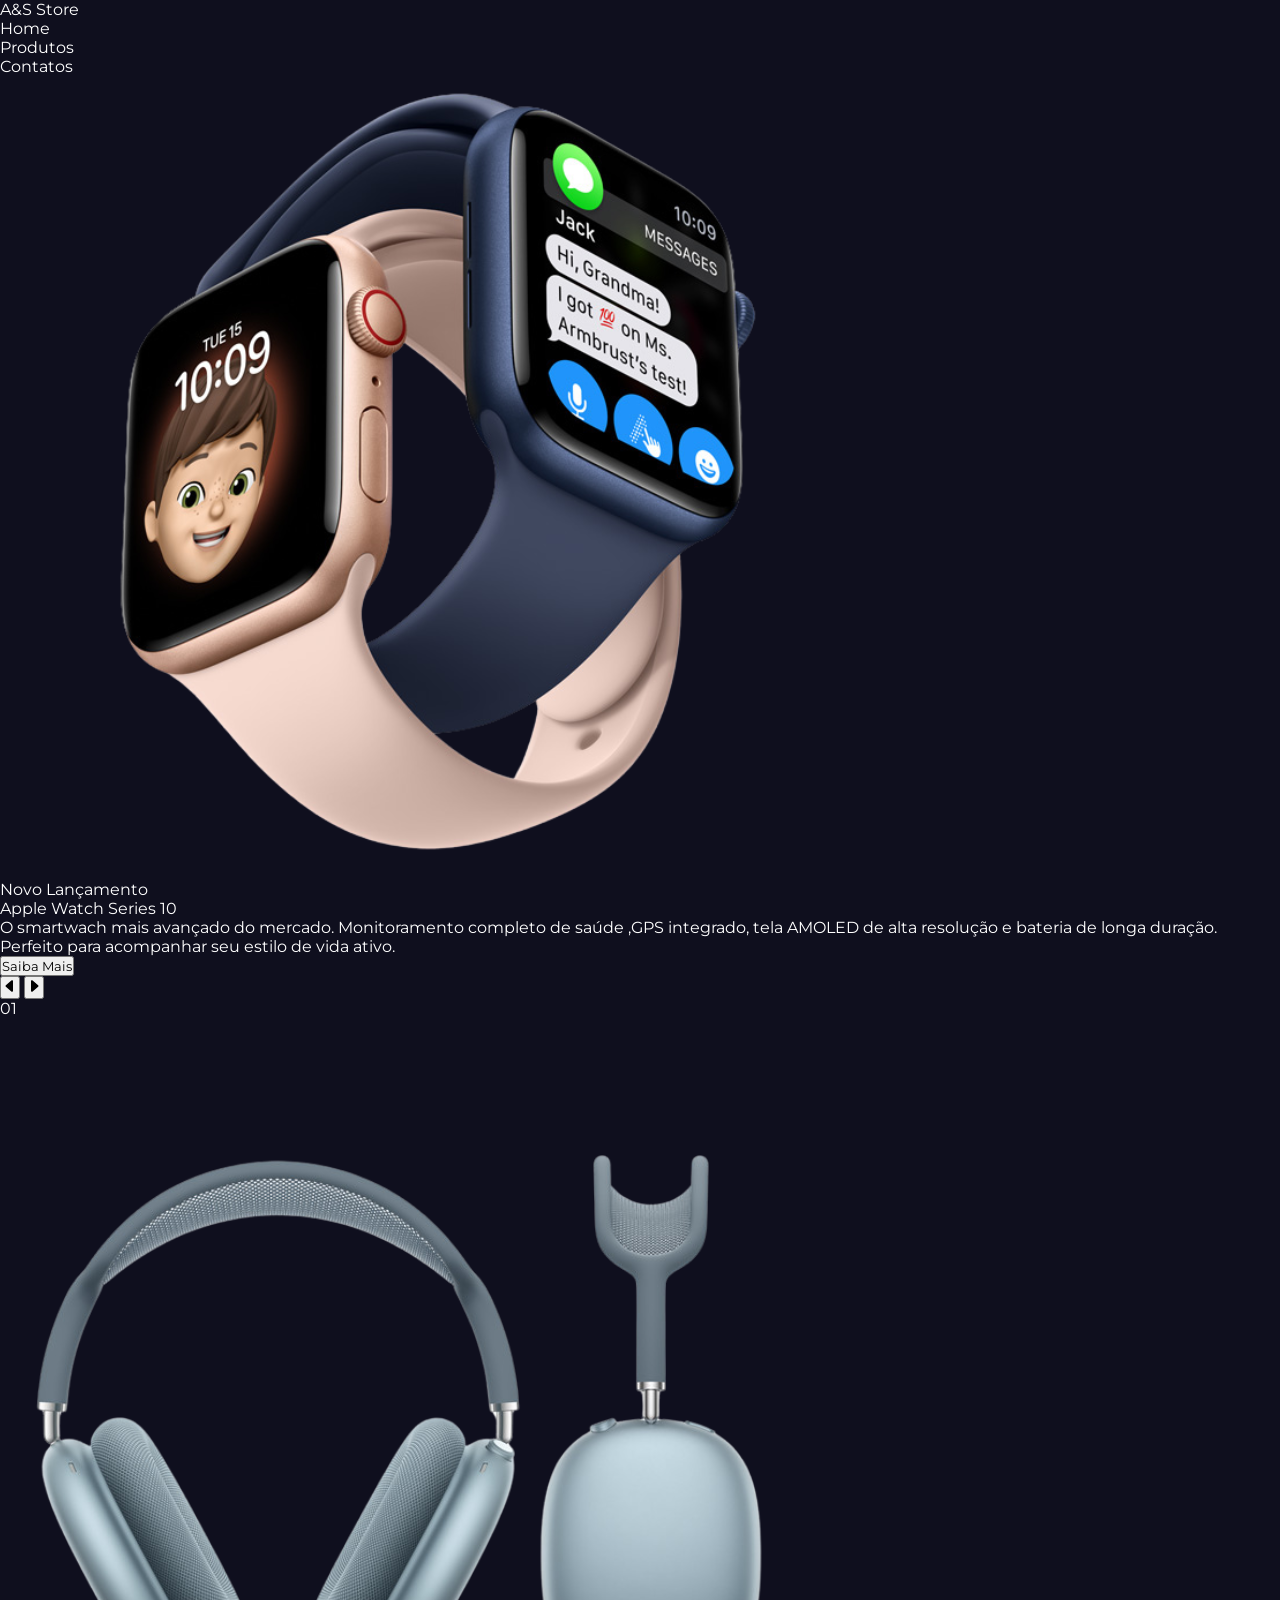
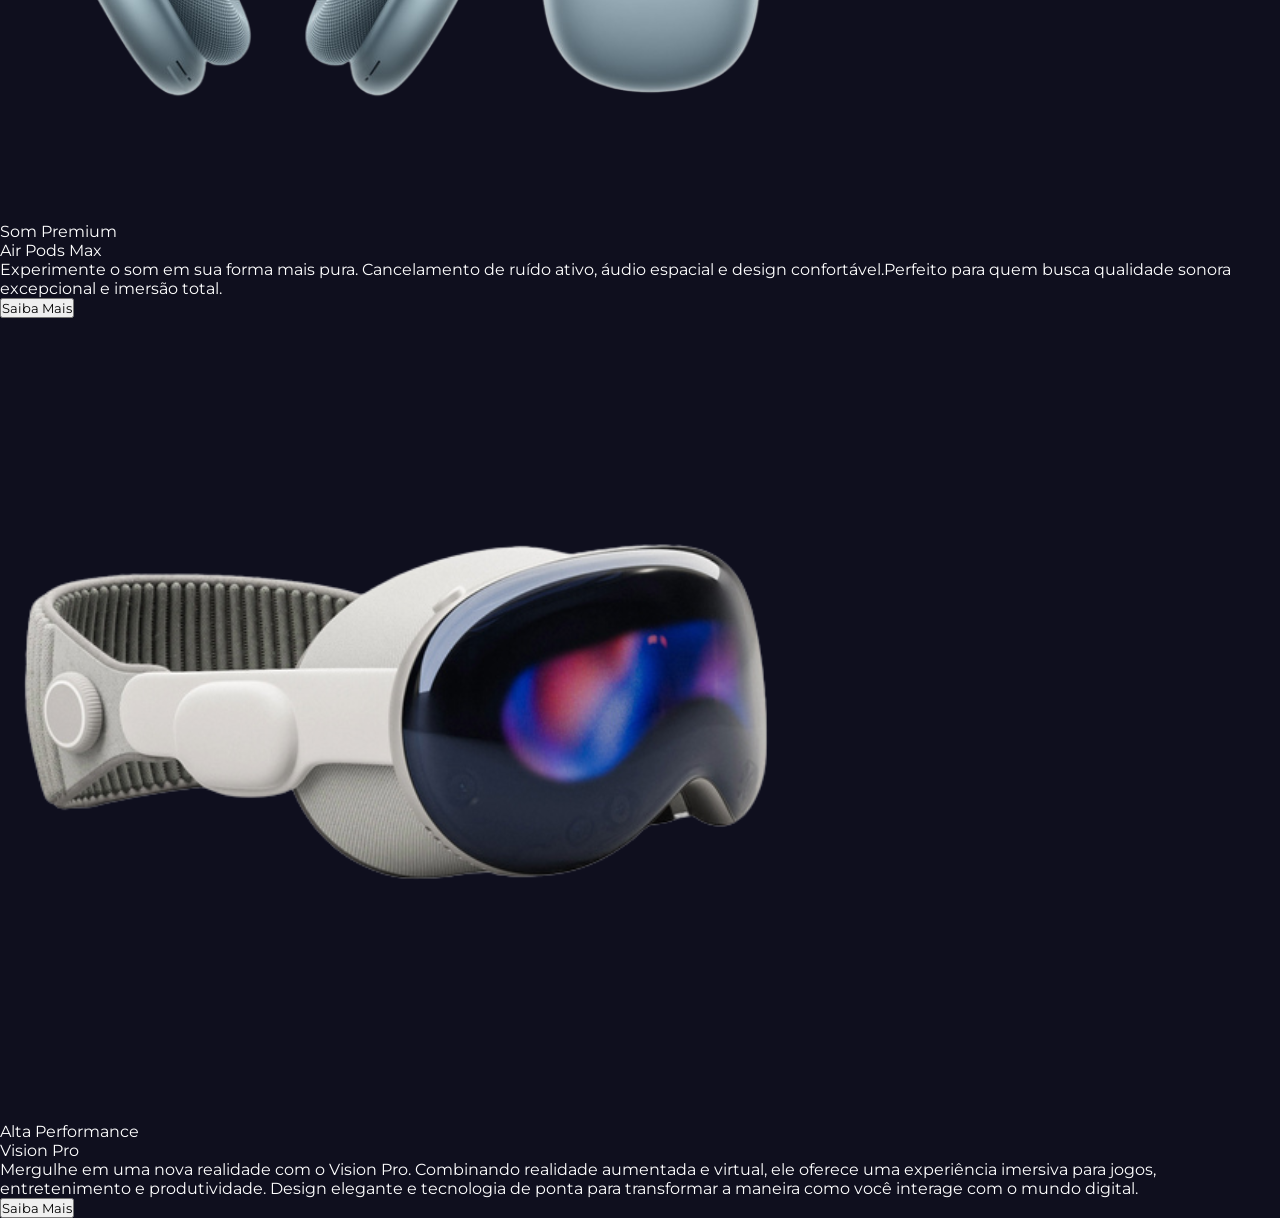
==== index02.html @ 2100784b "Primeiro Commit" ====
<!doctype html>
<html lang="en">
  <head>
    <meta charset="UTF-8" />
    <meta name="viewport" content="width=device-width, initial-scale=1.0" />
    <link rel="preconnect" href="https://fonts.googleapis.com">
    <link rel="preconnect" href="https://fonts.gstatic.com" crossorigin>
    <link href="https://fonts.googleapis.com/css2?family=Montserrat:ital,wght@0,100..900;1,100..900&family=Orbitron:wght@400..900&display=swap" rel="stylesheet">
    <link rel="stylesheet" href="styles02.css">
    <title>A&S Store</title>
  </head>
  <body>
    <header>
      <div class="logo">A&S Store</div>
      <nav>
        <ul>
          <li>Home</li>
          <li>Produtos</li>
          <li>Contatos</li>
        </ul>
      </nav>
    </header>

    <main class="container">
      <div class="tech-circle">
        <div class="circle"></div>
        <div class="circle"></div>
        <div class="circle"></div>
        <div class="circle"></div>
      </div>

      <div class="list">
        <div class="item active">

          <div class="product-img">
            <img src="img/apple-watch.png" alt="Apple Watch"/>
            </div>
            <div class="content">
              <p class="product-tag">Novo Lançamento</p>
              <p class="product-name">Apple Watch Series 10</p>
              <p class="description">
                O smartwach mais avançado do mercado. Monitoramento completo de
                saúde ,GPS integrado, tela AMOLED de alta resolução e bateria de
                longa duração. Perfeito para acompanhar seu estilo de vida
                ativo.
              </p>
              <button class="btn">Saiba Mais</button>
            </div>
          </div>
        </div>

      <div class="arrows" id="prev">
          <button class="arrows-btn">
          <svg xmlns="http://www.w3.org/2000/svg" width="16" height="16" fill="currentColor" class="bi bi-caret-left-fill" viewBox="0 0 16 16">
          <path d="m3.86 8.753 5.482 4.796c.646.566 1.658.106 1.658-.753V3.204a1 1 0 0 0-1.659-.753l-5.48 4.796a1 1 0 0 0 0 1.506z"/>
          </svg>
          </button>
          <button class="arrows-btn" id="next">
          <svg xmlns="http://www.w3.org/2000/svg" width="16" height="16" fill="currentColor" class="bi bi-caret-right-fill" viewBox="0 0 16 16">
          <path d="m12.14 8.753-5.482 4.796c-.646.566-1.658.106-1.658-.753V3.204a1 1 0 0 1 1.659-.753l5.48 4.796a1 1 0 0 1 0 1.506z"/>
          </svg>
          </button>
      </div>

      <div class="indicators">
          <div class="numbers">01</div>
          <div class="dots">
          <div class="dot active"></div>
          <div class="dot"></div>
          <div class="dot"></div>

        </div>
      </div>

        <div class="item">

          <div class="product-img">
            <img src="img/air-pods.png" alt="Air Pods Max" />
            <div class="content">
              <p class="product-tag">Som Premium</p>
              <p class="product-name">Air Pods Max</p>
              <p class="description">
                Experimente o som em sua forma mais pura. Cancelamento de ruído ativo, 
                áudio espacial e design confortável.Perfeito para quem busca qualidade sonora excepcional e 
                imersão total.
              </p>
              <button class="btn">Saiba Mais</button>
            </div>
          </div>


        </div>

        <div class="item">
          <div class="product-img">
            <img src="img/vision-pro.png" alt="Vision Pro" />
            <div class="content">
              <p class="product-tag">Alta Performance</p>
              <p class="product-name">Vision Pro</p>
              <p class="description">
                Mergulhe em uma nova realidade com o Vision Pro. Combinando realidade aumentada e virtual, 
                ele oferece uma experiência imersiva para jogos, entretenimento e produtividade. 
                Design elegante e tecnologia de ponta para transformar a maneira como você interage com o mundo digital.
              </p>
              <button class="btn">Saiba Mais</button>
        </div>
      </div>
    </main>
  </body>
</html>
---- styles02.css ----
* {
margin: 0;
padding: 0;
box-sizing: border-box;
list-style: none;
font-family: "Montserrat", sans-serif;
}

body {
background-color: #0f0f1e;
color: #fff;
font-size: 16px;
}
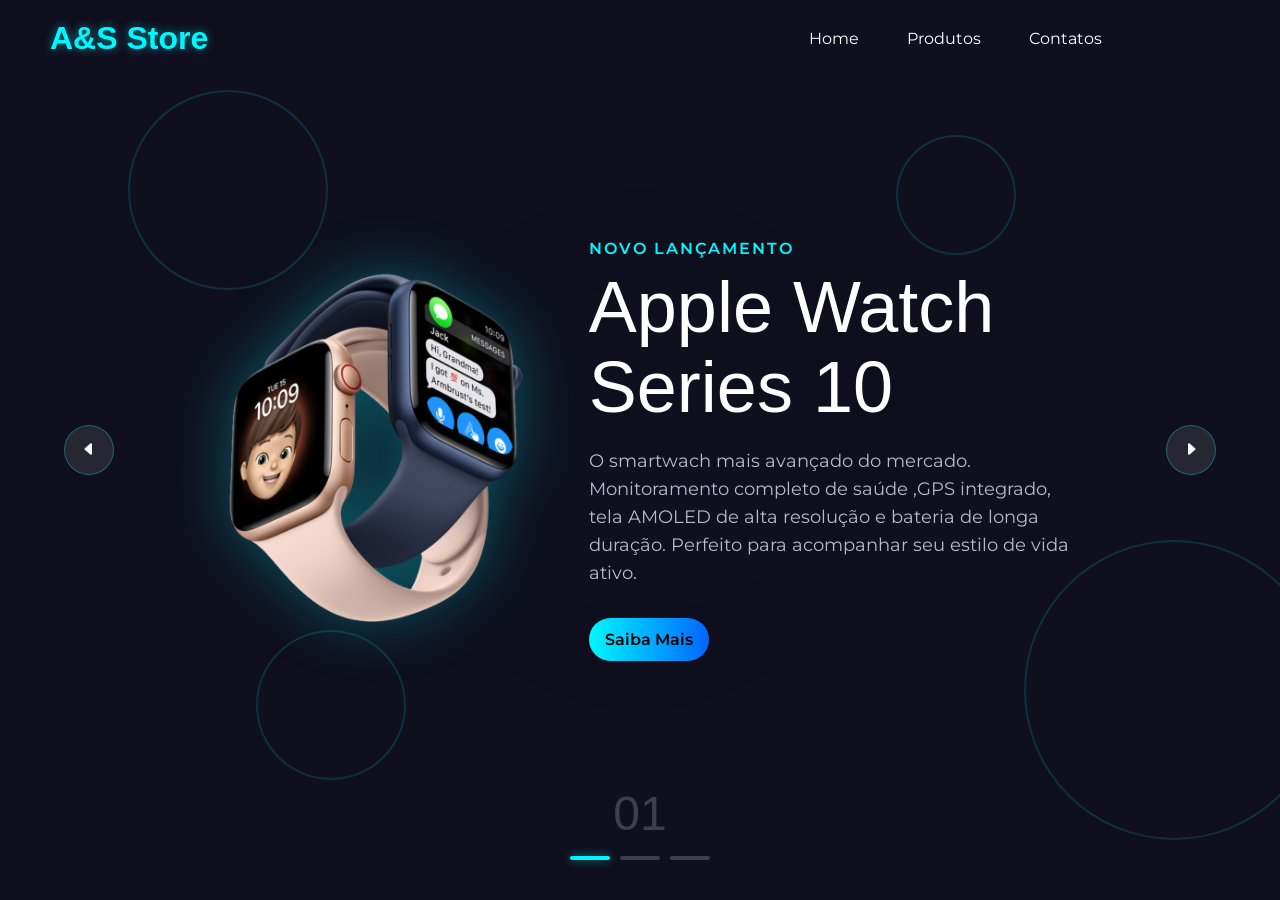
==== commit d61ff1eb: "A&S store" ====
--- a/index02.html
+++ b/index02.html
@@ -49,14 +49,14 @@
           </div>
         </div>
 
-      <div class="arrows" id="prev">
-          <button class="arrows-btn">
-          <svg xmlns="http://www.w3.org/2000/svg" width="16" height="16" fill="currentColor" class="bi bi-caret-left-fill" viewBox="0 0 16 16">
+      <div class="arrows">
+          <button class ="arrows-btn" id="prev">
+          <svg xmlns="http://www.w3.org/2000/svg" width="16" height="16" fill="#fff" class="bi bi-caret-left-fill" viewBox="0 0 16 16">
           <path d="m3.86 8.753 5.482 4.796c.646.566 1.658.106 1.658-.753V3.204a1 1 0 0 0-1.659-.753l-5.48 4.796a1 1 0 0 0 0 1.506z"/>
           </svg>
           </button>
           <button class="arrows-btn" id="next">
-          <svg xmlns="http://www.w3.org/2000/svg" width="16" height="16" fill="currentColor" class="bi bi-caret-right-fill" viewBox="0 0 16 16">
+          <svg xmlns="http://www.w3.org/2000/svg" width="16" height="16" fill="#fff" class="bi bi-caret-right-fill" viewBox="0 0 16 16">
           <path d="m12.14 8.753-5.482 4.796c-.646.566-1.658.106-1.658-.753V3.204a1 1 0 0 1 1.659-.753l5.48 4.796a1 1 0 0 1 0 1.506z"/>
           </svg>
           </button>
@@ -107,4 +107,5 @@
       </div>
     </main>
   </body>
+<script src="./scripts.js"></script>
 </html>
--- a/styles02.css
+++ b/styles02.css
@@ -10,4 +10,282 @@
 background-color: #0f0f1e;
 color: #fff;
 font-size: 16px;
+overflow: hidden;
+}
+
+header {
+position: fixed;
+width: 90vw;
+top: 0;
+padding:20px 50px;
+display: flex;
+justify-content: space-between;
+align-items: center;
+z-index: 3;
+}
+
+.logo {
+font-family: "Orbitron", sans-serif; 
+font-size:2rem;
+font-weight:900;
+color: #00f7ff;
+text-shadow: 0 0 10px rgba(0, 247, 255, 0.5);
+}
+
+header nav ul {
+display: flex;
+gap: 48px;
+}
+
+header nav ul li {
+cursor: pointer;
+position: relative;
+padding: 5px 0;
+}
+
+header nav ul li::after {
+content: "";
+position: absolute;
+left: 0;
+bottom: 0;
+width: 0%;
+height: 2px;
+background-color: #00f7ff;
+transition: width 0.3s ease;
+}
+
+header nav ul li:hover::after {
+width: 100%;
+}
+
+.container {
+height: 100vh;
+position: relative;
+background-color: linear-gradient(135deg, #0f0f1e 0%, #1a1a3e 100%);
+overflow: hidden;
+}
+
+
+.container::before {
+content:'';
+position: absolute;
+width: 500px;
+height: 500px;
+border-radius: 50%;
+background:radial-gradient(circle, rgba(42, 57, 57, 0.043) 0%, rgba(17, 42, 52, 0) 70%);
+top: 50%;
+left: 50%;
+transform: translate(-50%, -50%);
+filter: blur(50px);
+z-index: 1;
+animation: pulse 4s infinite alternate;
+}
+
+@keyframes pulse {
+0% {
+  opacity: 0.5;
+  transform: translate(-50%, -50%) scale(0.8);
+}
+100% {
+  opacity: 1;
+  transform: translate(-50%, -50%) scale(2);
+}
+}
+
+.list{
+  width: 80%;
+  height: 100%;
+  margin: 0 auto;
+  position: relative;
+}
+
+.item{
+  position: absolute;
+  inset: 0;
+  display: flex;
+  justify-content: center;
+  align-items: center;
+  opacity: 0;
+
+/*ANIMAÇÃO*/
+/*transform: translateX(100vw);*/
+/*transform: transform 0.7s ease-in-out, opacity 0.7s;*/
+ 
+}
+
+.active{
+  opacity: 1;
+  /*transform: translate(0);*/
+}
+
+.product-img {
+  width: 45%;
+  height: 100%;
+  display: flex;
+  align-items: center;
+  justify-content: center;
+  position: relative;
+  z-index: 2;
+}
+
+
+.product-img img {
+  max-width: 80%;
+  max-height: 60%;
+  filter: drop-shadow(0 0 30px rgba(0, 247, 255, 0.3));
+/*ANIMAÇÃO*/
+/* transform: translateX(200px);
+  opacity:0;
+  transition: transform 0.6s, opacity 0.6s ease;
+  transition-delay: 0.5s*/
+}
+
+.active .product-img img {
+transform: translateX(0);
+opacity: 1;
+}
+
+
+
+.content {
+  width: 55%;
+  padding-right: 80px;
+  display: flex;
+  align-items: flex-start;
+  justify-content: center;
+  z-index: 2;
+ flex-direction: column;
+}
+.product-tag {
+  font-size: 1rem;
+  text-transform: uppercase;
+  color: #00f7ff;
+  font-weight: 600;
+  letter-spacing: 2px;
+  margin-bottom: 10px;
+}
+.product-name {
+  font-size: 4.5rem;
+  font-family: "Orbitron", sans-serif;
+  line-height: 1.1;
+  margin-bottom: 20px;
+
+
+}
+.description {
+  font-size: 1.1rem;
+  color: #b8b8d0;
+  line-height: 1.6;
+  margin-bottom: 30px;
+  max-width: 600px;
+}
+.btn {
+  padding: 12px 16px;
+  background:linear-gradient(90deg, #00f7ff, #0066ff);
+  border-radius: 30px;
+  color: #000;
+  font-size: 1rem;
+  font-weight: 600;
+  cursor: pointer;
+  border: none;
+}
+.btn:hover {
+  background:linear-gradient(90deg, #0066ff, #00f7ff);
+  color: #fff;
+  transition: background 0.3s ease, color 0.3s ease;
+}
+.arrows {
+  position: absolute;
+  width: 90%;
+  display: flex;
+  justify-content: space-between;
+  top: 50%;
+  left: 50%;
+  transform: translate(-50%, -50%);
+  z-index: 5;
+}
+.arrows-btn {
+  width: 50px;
+  height: 50px;
+  border-radius: 50%;
+  cursor: pointer;
+  background-color: rgba(255, 255, 255, 0.1);
+  border: 1px solid rgba(0, 247, 255, 0.3);
+}
+.arrows-btn:hover {
+  background-color: rgba(0, 247, 255, 0.2);
+  border-color:#00f7ff;
+  transition: background-color 0.3s ease, border-color 0.3s ease;
+}
+.indicators{
+  position: absolute;
+  bottom: 40px;
+  left: 50%;
+  transform: translateX(-50%);
+  display: flex;
+  flex-direction: column;
+  align-items: center;
+  gap: 15px;
+  z-index: 5;
+}
+.numbers {
+  font-family: "Orbitron", sans-serif;
+  font-size: 3rem;
+  font-family: 800;
+  color: rgba(255, 255, 255, 0.2);
+}
+
+.dots{
+  display: flex;
+  gap: 10px;
+}
+.dot{
+  width: 40px;
+  height: 4px; 
+  background-color: rgba(255, 255, 255, 0.2);
+  border-radius: 2px;
+}
+.dot.active{
+  background-color: #00f7ff;
+  box-shadow: 0 0 10px rgba(0, 247, 255, 0.5);
+}
+.tech-circle{
+  position: absolute;
+  top: 0;
+  left: 0;
+  width: 100%;
+  height: 100%;
+  overflow: hidden;
+}
+.circle{
+  position: absolute;
+  border-radius: 50%;
+  background:#0f0f1e;
+  border:2px solid rgba(0,229,255,0.15)
+}
+.circle:nth-child(1){
+  width: 200px;
+  height: 200px;
+  top: 10%;
+  left: 10%;
+
+}
+.circle:nth-child(2){
+  width: 300px;
+  height: 300px;
+  top: 60%;
+  left: 80%;
+  
+}
+.circle:nth-child(3){
+  width: 150px;
+  height: 150px;
+  top: 70%;
+  left: 20%;
+}
+.circle:nth-child(4){
+  width: 120px;
+  height: 120px;
+  top: 15%;
+  left: 70%;
 }
